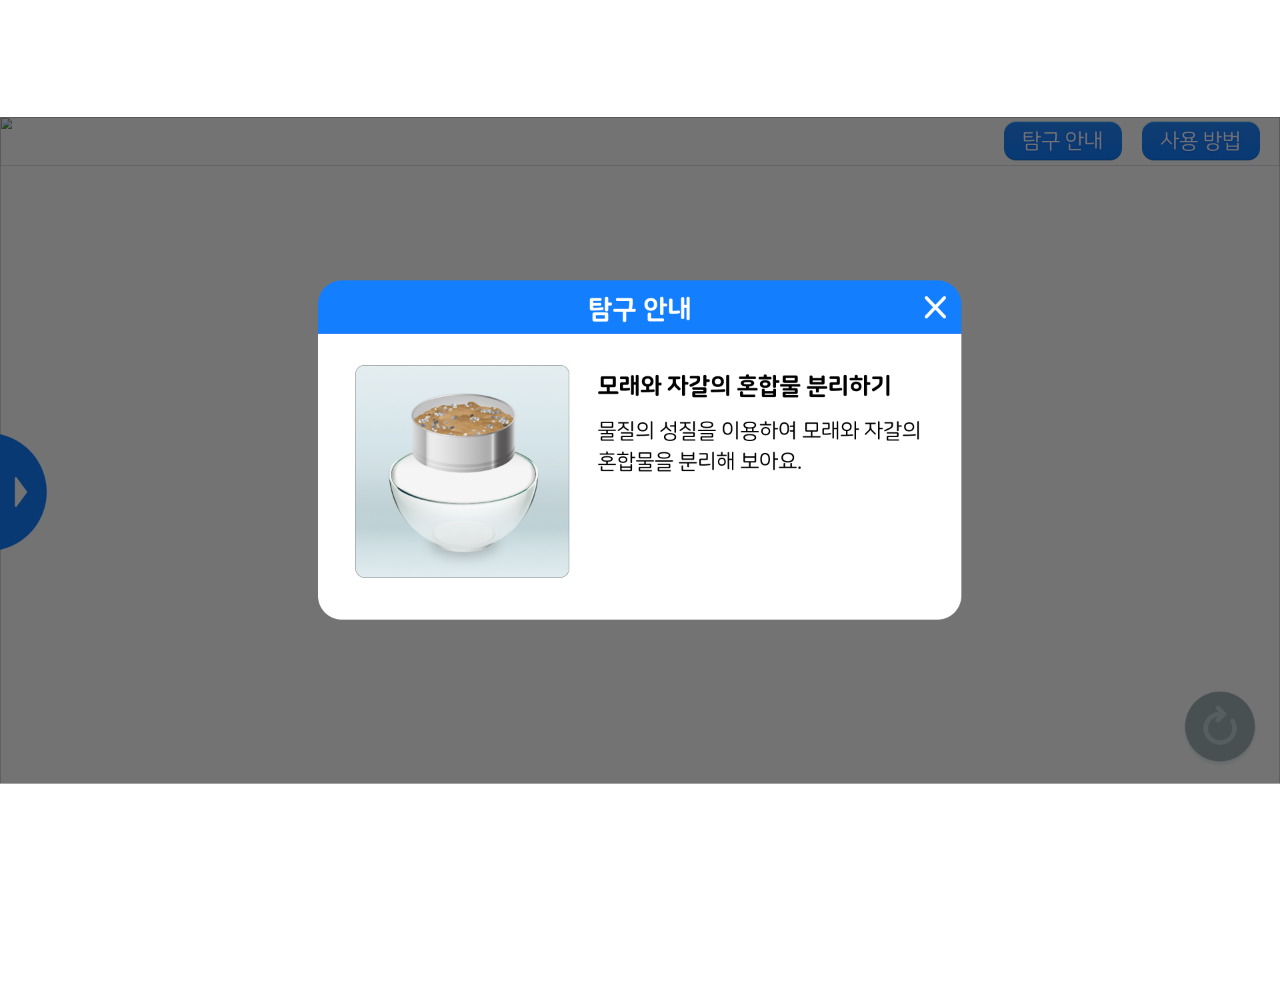
==== 5_2_1/index.html @ 76d11450 "Initial commit" ====
<!DOCTYPE html>
<html lang="en">
<head>
    <meta charset="UTF-8">
    <title>모래와 자갈의 혼합물 분리하기</title>

    <meta name="viewport" content="width=device-width, initial-scale=1.0, minimum-scale=1.0, maximum-scale=1.0, viewport-fit=cover" />
    <meta name="apple-mobile-web-app-capable" content="yes" />
    <meta name="apple-mobile-web-app-status-bar-style" content="black" />
    <meta http-equiv="Content-Type" content="text/html;charset=utf-8" />
    <meta http-equiv="x-ua-compatible" content="IE=edge" />

    <link rel="stylesheet" href="../common/css/common.css">
    <link rel="stylesheet" href="../common/css/animate-4.1.1.min.css">
    <link rel="stylesheet" href="../common/css/font.css">
    <link rel="stylesheet" href="../common/css/animation.css">
    <link rel="stylesheet" href="../common/css/popup.css">

    <script src="../common/js/jquery-3.7.1.min.js"></script>
    <script src="../common/js/resize.js"></script>
    <script src="../common/js/common.js"></script>
    <script src="../common/js/drag_object.js"></script>
    <script src="../common/js/animation.js"></script>
    <script src="../common/js/tutorial.js"></script>
    <script src="../common/js/popup.js"></script>

    <link rel="stylesheet" href="./resources/css/5_1_0.css">
    <link rel="stylesheet" href="./resources/css/5_1_0_animation.css">
    <script src="./resources/js/5_1_0.js"></script>
    <script src="./resources/js/5_1_0_popup.js"></script>

    <script>
        document.addEventListener('DOMContentLoaded', function() {
            initTutorial();
            initDrag();
            showDisquisitionPopup();
            updateView();
        });
    </script>
</head>
<body class="notranslate">
<div id="base_container" class="event-de-active no-select" >
    <div id="mainContainer" class="base_layer main_area show event-de-active">
        <img class="bg_img" src="./resources/images/bg.png" alt="" draggable="false">
        <div class="dim_area">
            <div id="hor1" class="horizontal_dim location1">
                <img class="bg_img" src="./resources/images/dim_blue_horizontal.png" alt="" draggable="false">
                <img class="bg_img" src="./resources/images/dim_red_horizontal.png" alt="" draggable="false">
            </div>
            <div id="hor2" class="horizontal_dim location2">
                <img class="bg_img" src="./resources/images/dim_blue_horizontal.png" alt="" draggable="false">
                <img class="bg_img" src="./resources/images/dim_red_horizontal.png" alt="" draggable="false">
            </div>
            <div id="hor3" class="horizontal_dim location3">
                <img class="bg_img" src="./resources/images/dim_blue_horizontal.png" alt="" draggable="false">
                <img class="bg_img" src="./resources/images/dim_red_horizontal.png" alt="" draggable="false">
            </div>
            <div id="hor4" class="horizontal_dim location4">
                <img class="bg_img" src="./resources/images/dim_blue_horizontal.png" alt="" draggable="false">
                <img class="bg_img" src="./resources/images/dim_red_horizontal.png" alt="" draggable="false">
            </div>
            <div id="ver1" class="vertical_dim location1">
                <img class="bg_img" src="./resources/images/dim_blue_horizontal.png" alt="" draggable="false">
                <img class="bg_img" src="./resources/images/dim_red_horizontal.png" alt="" draggable="false">
            </div>
            <div id="ver2" class="vertical_dim location2">
                <img class="bg_img" src="./resources/images/dim_blue_horizontal.png" alt="" draggable="false">
                <img class="bg_img" src="./resources/images/dim_red_horizontal.png" alt="" draggable="false">
            </div>
            <div id="ver3" class="vertical_dim location3">
                <img class="bg_img" src="./resources/images/dim_blue_horizontal.png" alt="" draggable="false">
                <img class="bg_img" src="./resources/images/dim_red_horizontal.png" alt="" draggable="false">
            </div>
            <div id="ver4" class="vertical_dim location4">
                <img class="bg_img" src="./resources/images/dim_blue_horizontal.png" alt="" draggable="false">
                <img class="bg_img" src="./resources/images/dim_red_horizontal.png" alt="" draggable="false">
            </div>
        </div>
        <div class="node_area">
            <div class="top_node_area">
                <div class="top_node location1">
                    <img class="bg_img" src="./resources/images/nametag_top1.png" alt="" draggable="false">
                    <img class="bg_img" src="./resources/images/nametag_top2.png" alt="" draggable="false">
                    <img class="bg_img" src="./resources/images/nametag_top3.png" alt="" draggable="false">
                    <img class="bg_img" src="./resources/images/nametag_top4.png" alt="" draggable="false">
                </div>
                <div class="top_node location2">
                    <img class="bg_img" src="./resources/images/nametag_top1.png" alt="" draggable="false">
                    <img class="bg_img" src="./resources/images/nametag_top2.png" alt="" draggable="false">
                    <img class="bg_img" src="./resources/images/nametag_top3.png" alt="" draggable="false">
                    <img class="bg_img" src="./resources/images/nametag_top4.png" alt="" draggable="false">
                </div>
                <div class="top_node location3">
                    <img class="bg_img" src="./resources/images/nametag_top1.png" alt="" draggable="false">
                    <img class="bg_img" src="./resources/images/nametag_top2.png" alt="" draggable="false">
                    <img class="bg_img" src="./resources/images/nametag_top3.png" alt="" draggable="false">
                    <img class="bg_img" src="./resources/images/nametag_top4.png" alt="" draggable="false">
                </div>
                <div class="top_node location4">
                    <img class="bg_img" src="./resources/images/nametag_top1.png" alt="" draggable="false">
                    <img class="bg_img" src="./resources/images/nametag_top2.png" alt="" draggable="false">
                    <img class="bg_img" src="./resources/images/nametag_top3.png" alt="" draggable="false">
                    <img class="bg_img" src="./resources/images/nametag_top4.png" alt="" draggable="false">
                </div>
            </div>
            <div class="left_node_area">
                <div class="left_node location1">
                    <img class="bg_img" src="./resources/images/nametag_1.png" alt="" draggable="false">
                    <img class="bg_img" src="./resources/images/nametag_2.png" alt="" draggable="false">
                    <img class="bg_img" src="./resources/images/nametag_3.png" alt="" draggable="false">
                    <img class="bg_img" src="./resources/images/nametag_4.png" alt="" draggable="false">
                </div>
                <div class="left_node location2">
                    <img class="bg_img" src="./resources/images/nametag_1.png" alt="" draggable="false">
                    <img class="bg_img" src="./resources/images/nametag_2.png" alt="" draggable="false">
                    <img class="bg_img" src="./resources/images/nametag_3.png" alt="" draggable="false">
                    <img class="bg_img" src="./resources/images/nametag_4.png" alt="" draggable="false">
                </div>
                <div class="left_node location3">
                    <img class="bg_img" src="./resources/images/nametag_1.png" alt="" draggable="false">
                    <img class="bg_img" src="./resources/images/nametag_2.png" alt="" draggable="false">
                    <img class="bg_img" src="./resources/images/nametag_3.png" alt="" draggable="false">
                    <img class="bg_img" src="./resources/images/nametag_4.png" alt="" draggable="false">
                </div>
                <div class="left_node location4">
                    <img class="bg_img" src="./resources/images/nametag_1.png" alt="" draggable="false">
                    <img class="bg_img" src="./resources/images/nametag_2.png" alt="" draggable="false">
                    <img class="bg_img" src="./resources/images/nametag_3.png" alt="" draggable="false">
                    <img class="bg_img" src="./resources/images/nametag_4.png" alt="" draggable="false">
                </div>
            </div>
            <div class="main_node_area">
                <div class="main_node location1">
                    <img src="./resources/images/node/node_base.png" alt="" draggable="false">
                    <div class="btn_area event-active-pointer" onclick="showDetailPopup(0)">
                        <img class="bg_img" src="./resources/images/node/btn_zoom.png" alt="" draggable="false">
                    </div>
                </div>
                <div class="main_node location2">
                    <div class="btn_area event-active-pointer" onclick="showDetailPopup(1)">
                        <img class="bg_img" src="./resources/images/node/btn_zoom.png" alt="" draggable="false">
                    </div>
                </div>
                <div class="main_node location3">
                    <div class="btn_area event-active-pointer"  onclick="showDetailPopup(2)">
                        <img class="bg_img" src="./resources/images/node/btn_zoom.png" alt="" draggable="false">
                    </div>
                </div>
                <div class="main_node location4">
                    <div class="btn_area event-active-pointer"  onclick="showDetailPopup(3)">
                        <img class="bg_img" src="./resources/images/node/btn_zoom.png" alt="" draggable="false">
                    </div>
                </div>
                <div class="main_node location5">
                    <div class="btn_area event-active-pointer" onclick="showDetailPopup(4)">
                        <img class="bg_img" src="./resources/images/node/btn_zoom.png" alt="" draggable="false">
                    </div>
                </div>
                <div class="main_node location6">
                    <div class="btn_area event-active-pointer" onclick="showDetailPopup(5)">
                        <img class="bg_img" src="./resources/images/node/btn_zoom.png" alt="" draggable="false">
                    </div>
                </div>
                <div class="main_node location7">
                    <div class="btn_area event-active-pointer" onclick="showDetailPopup(6)">
                        <img class="bg_img" src="./resources/images/node/btn_zoom.png" alt="" draggable="false">
                    </div>
                </div>
                <div class="main_node location8">
                    <div class="btn_area event-active-pointer" onclick="showDetailPopup(7)">
                        <img class="bg_img" src="./resources/images/node/btn_zoom.png" alt="" draggable="false">
                    </div>
                </div>
                <div class="main_node location9">
                    <div class="btn_area event-active-pointer" onclick="showDetailPopup(8)">
                        <img class="bg_img" src="./resources/images/node/btn_zoom.png" alt="" draggable="false">
                    </div>
                </div>
                <div class="main_node location10">
                    <div class="btn_area event-active-pointer" onclick="showDetailPopup(9)">
                        <img class="bg_img" src="./resources/images/node/btn_zoom.png" alt="" draggable="false">
                    </div>
                </div>
                <div class="main_node location11">
                    <div class="btn_area event-active-pointer" onclick="showDetailPopup(10)">
                        <img class="bg_img" src="./resources/images/node/btn_zoom.png" alt="" draggable="false">
                    </div>
                </div>
                <div class="main_node location12">
                    <div class="btn_area event-active-pointer" onclick="showDetailPopup(11)">
                        <img class="bg_img" src="./resources/images/node/btn_zoom.png" alt="" draggable="false">
                    </div>
                </div>
                <div class="main_node location13">
                    <div class="btn_area event-active-pointer" onclick="showDetailPopup(12)">
                        <img class="bg_img" src="./resources/images/node/btn_zoom.png" alt="" draggable="false">
                    </div>
                </div>
                <div class="main_node location14">
                    <div class="btn_area event-active-pointer" onclick="showDetailPopup(13)">
                        <img class="bg_img" src="./resources/images/node/btn_zoom.png" alt="" draggable="false">
                    </div>
                </div>
                <div class="main_node location15">
                    <div class="btn_area event-active-pointer" onclick="showDetailPopup(14)">
                        <img class="bg_img" src="./resources/images/node/btn_zoom.png" alt="" draggable="false">
                    </div>
                </div>
                <div class="main_node location16">
                    <div class="btn_area event-active-pointer" onclick="showDetailPopup(15)">
                        <img class="bg_img" src="./resources/images/node/btn_zoom.png" alt="" draggable="false">
                    </div>
                </div>
            </div>
        </div>
        <div class="side_area">
            <img class="bg_img" src="../common/images/btn_sidemenu_bg.png" alt="" draggable="false">
            <div class="on_off_btn_area event-active-pointer" onclick="toggleSide()">
                <img class="bg_img" src="../common/images/btn_sidemenu_close.png" alt="" draggable="false">
            </div>
            <div class="drag_area location2">
                <div id="hovDrag01" class="node type2 location3">
                    <img class="bg_img" src="./resources/images/node_01.png" alt="" draggable="false">
                </div>
                <div id="hovDrag02" class="node type3 location4">
                    <img class="bg_img" src="./resources/images/node_02.png" alt="" draggable="false">
                </div>
                <div id="hovDrag03" class="node type1 location2">
                    <img class="bg_img" src="./resources/images/litmusPaperRed.png" alt="" draggable="false">
                </div>
                <div id="hovDrag04" class="node type1 location1">
                    <img class="bg_img" src="./resources/images/litmusPaperBlue.png" alt="" draggable="false">
                </div>
            </div>
            <div class="drag_area location1">
                <div class="hint_area animate__animated animate__flash animate__infinite animate__slow">
                    <img class="bg_img" src="./resources/images/side_tooltip_drag.png" alt="" draggable="false">
                </div>
                <div class="next_btn_area" onclick="nextSideStep()">
                    <img class="bg_img" src="./resources/images/btn_sidemenu_nextstep.png" alt="" draggable="false">
                    <img class="bg_img" src="./resources/images/btn_sidemenu_nextstep_active.png" alt="" draggable="false">
                </div>
                <div id="verDrag01" class="node type4 location5">
                    <img class="bg_img" src="./resources/images/solution1.png" alt="" draggable="false">
                    <img class="bg_img" src="./resources/images/solution1_off.png" alt="" draggable="false">
                </div>
                <div id="verDrag02" class="node type4 location6">
                    <img class="bg_img" src="./resources/images/solution2.png" alt="" draggable="false">
                    <img class="bg_img" src="./resources/images/solution2_off.png" alt="" draggable="false">
                </div>
                <div id="verDrag03" class="node type4 location7">
                    <img class="bg_img" src="./resources/images/solution3.png" alt="" draggable="false">
                    <img class="bg_img" src="./resources/images/solution3_off.png" alt="" draggable="false">

                </div>
                <div id="verDrag04" class="node type4 location8">
                    <img class="bg_img" src="./resources/images/solution4.png" alt="" draggable="false">
                    <img class="bg_img" src="./resources/images/solution4_off.png" alt="" draggable="false">
                </div>

            </div>
            <div class="text_info_area">
                <div class="step_info">STEP 01</div>
                <div class="step_page_info"><span>1</span>/2</div>
            </div>
        </div>
    </div>
    <div id="topContainer">
        <img class="bg_img" src="./resources/images/top.png" alt="" draggable="false">
        <div class="goal_btn_area event-active-pointer" onclick="showDisquisitionPopup();">
            <img class="bg_img" src="../common/images/btn_top_menu_goal.png" alt="" draggable="false">
        </div>
        <div class="tutorial_btn_area event-active-pointer" onclick="">
            <img class="bg_img" src="../common/images/btn_top_menu_tutorial.png" alt="" draggable="false">
        </div>
        <div class="reset_btn_area" onclick="showResetPopup()">
            <img class="bg_img" src="../common/images/btn_retry.png" alt="" draggable="false">
            <img class="bg_img" src="../common/images/btn_retry_off.png" alt="" draggable="false">
        </div>
    </div>
    <div id="tutorialContainer" class="base_layer tutorial_area  event-de-active">
        <div class="close_btn_area event-active-pointer">
            <img class="bg_img"  src="../common/images/btn_exit_tutorial.png" alt="" draggable="false">
        </div>
        <div class="arrow_left arrow_btn">
            <img class="bg_img" src="../common/images/icn_arrow_prev_off.png" alt="" draggable="false">
            <img class="bg_img" src="../common/images/icn_arrow_prev_on.png" alt="" draggable="false">
        </div>
        <div class="arrow_right arrow_btn">
            <img class="bg_img" src="../common/images/icn_arrow_next_off.png" alt="" draggable="false">
            <img class="bg_img" src="../common/images/icn_arrow_next_on.png" alt="" draggable="false">
        </div>
    </div>
    <div id="detailContainer" class="base_layer detail_area  event-de-active">
        <div class="dim_black"></div>
        <div class="popup_info">
            <img class="bg_img"  src="./resources/images/popup_big_detaiil.png" alt="" draggable="false">
            <div class="close_btn_area event-active-pointer" onclick="closeDetailPopup()">
                <img class="bg_img"  src="./resources/images/btn_x_48_48.png" alt="" draggable="false">
            </div>
            <div class="image_info_area">

            </div>
            <div class="text_info_area">

            </div>
        </div>
    </div>
</div>
</body>
---- common/css/common.css ----
/* tutorial.css를 불러옵니다 */
@import url("tutorial.css");

body, html {
    height: 100%;
    margin: 0;
    padding: 0;
    overflow: hidden;
}

#base_container {
    width: 1920px;
    height: 1000px;
    transform-origin: top left;
    position:relative;
    overflow: hidden;
}


.base_layer {
    position: absolute;
    width: 1920px;
    height: 1000px;
    border: 0;
    display: none;
}

.base_layer.show {
    display: block;
}

.base_layer .base_dim {
    position: absolute;
    background: black;
    opacity: 0.9;
    width: 1920px;
    height: 1020px;
}

.base_layer .base_content {
    position: absolute;
}

.no-select {
    user-select: none; /* 텍스트 선택을 방지 */
    -webkit-user-select: none; /* Chrome, Safari용 */
    -moz-user-select: none; /* Firefox용 */
    -ms-user-select: none; /* Internet Explorer, Edge용 */
}

.event-de-active{
    pointer-events: none;
}

.event-active {
    pointer-events: auto;
}

.event-active-pointer {
    pointer-events: auto;
    cursor: pointer;
}

.display_hidden {
    display: none;
    pointer-events: none;
}

.dim_black {
    position: absolute;
    width: 1920px;
    height: 1000px;
    top:0;
    left: 0;
    opacity: 0.55;
    background: #000000;

    pointer-events: auto;
}

.dim_white {
    position: absolute;
    width: 1920px;
    height: 1000px;
    top:0;
    left: 0;
    opacity: 0.6;
    background: #FFF;

    pointer-events: none;
}

.hover_big {
    transition: transform 0.3s;
}

.hover_big:hover {
    transform: scale(1.3);
}

.hover_small {
    transition: transform 0.3s;
}

.hover_small:hover {
    transform: scale(1.1);
}

.show_pop_up {
    display: block;
    z-index: 999;
    pointer-events: auto;
    opacity: 1;
}

.bg_img {
    width: 100%;
    height: 100%;
    position: absolute;
}

#topContainer {
    position: absolute;
    width: 1920px;
    height: 73px;
    flex-shrink: 0;
}

#topContainer .goal_btn_area {
    position: absolute;
    top: 7px;
    right: 237px;
    width: 177px;
    height: 58px;
    flex-shrink: 0;
}

#topContainer .tutorial_btn_area {
    position: absolute;
    top: 7px;
    right: 30px;
    width: 177px;
    height: 58px;
    flex-shrink: 0;
}

#topContainer .reset_btn_area {
    position: absolute;
    top: 858px;
    right: 30px;
    width: 120px;
    height: 120px;
    pointer-events: none;
    cursor: pointer;
}

#topContainer .reset_btn_area.active {
    pointer-events: auto;
}

#topContainer .reset_btn_area > img:nth-child(1) {
    display: none;
}

#topContainer .reset_btn_area.active > img:nth-child(1) {
    display: block;
}
#topContainer .reset_btn_area.active > img:nth-child(2) {
    display: none;
}
---- common/css/font.css ----
@import url('../font/gangwonEdu/gangwonEduPower.css');
@import url('../font/pretendard/pretendard.css');
@import url('../font/EsaManru/EsaManru.css');
@import url('../font/nanumsquareround/nanumsquareround.min.css');

@font-face {
    font-family: 'ELECTRICAL_SAFETY_BOLD';
    src: url('../font/ELECTRICAL_SAFETY_BOLD.TTF') format('truetype');
}
---- common/css/animation.css ----
:root {
    --side-size: 420px;
}

.animate__common_side_off {
    -webkit-animation-name: common_side_off;
    animation-name: common_side_off
}

@-webkit-keyframes common_side_off {
    0% {
    }
    to {
        -webkit-transform: translate3d(calc(var(--side-size)*-1), 0, 0);
        transform: translate3d(calc(var(--side-size)*-1), 0, 0)
    }
}

@keyframes common_side_off {
    0% {
    }
    to {
        -webkit-transform: translate3d(calc(var(--side-size)*-1), 0, 0);
        transform: translate3d(calc(var(--side-size)*-1), 0, 0)
    }
}

.animate__common_side_on {
    -webkit-animation-name: common_side_on;
    animation-name: common_side_on
}

@-webkit-keyframes common_side_on {
    0% {
    }
    to {
        -webkit-transform: translate3d(calc(var(--side-size)), 0, 0);
        transform: translate3d(calc(var(--side-size)), 0, 0)
    }
}

@keyframes common_side_on {
    0% {
    }
    to {
        -webkit-transform: translate3d(calc(var(--side-size)), 0, 0);
        transform: translate3d(calc(var(--side-size)), 0, 0)
    }
}
---- common/css/popup.css ----
.popup_area {
    position: absolute;
    width: 1920px;
    height: 1000px;
    border: 0;
}

.popup_area .img_area {
    position: absolute;
    top: 245px;
    left: 477px;
    width: 965px;
    height: 509px;
    flex-shrink: 0;
}

.popup_area .img_area  .close_btn_area {
    position: absolute;
    top: 20px;
    right: 20px;
    width: 38px;
    height: 40px;
    flex-shrink: 0;
}

.popup_reset_area {
    position: absolute;
    width: 1920px;
    height: 1000px;
    border: 0;
}

.popup_reset_area .img_area {
    position: absolute;
    top: 278px;
    left: 630px;
    width: 660px;
    height: 444px;
    flex-shrink: 0;
}

.popup_reset_area .img_area .no_btn_area {
    position: absolute;
    bottom: 40px;
    left: 50px;
    width: 260px;
    height: 101px;
    flex-shrink: 0;
    cursor: pointer;
    pointer-events: auto;
}


.popup_reset_area .img_area .yes_btn_area {
    position: absolute;
    bottom: 40px;
    right: 50px;
    width: 260px;
    height: 101px;
    flex-shrink: 0;
    cursor: pointer;
    pointer-events: auto;
}
---- 5_2_1/resources/css/5_1_0.css ----
.goal_area .popup_info {
    position: absolute;
    top: 245px;
    left: 477px;
    width: 965px;
    height: 509px;
    flex-shrink: 0;
}

.goal_area .popup_info .close_btn_area {
    position: absolute;
    top: 20px;
    right: 20px;
    width: 38px;
    height: 40px;
    flex-shrink: 0;
}

.main_area .side_area {
    position: absolute;
    top: 70px;
    left: -413px;
    width: 487px;
    height: 930px;
    flex-shrink: 0;
}

.main_area .side_area > .bg_img {
    opacity: 0;
}
.main_area .side_area.bg_on > .bg_img {
    opacity: 1;
}

.main_area .side_area > .drag_area {
    opacity: 0;
}

.main_area .side_area.bg_on > .drag_area {
    opacity: 1;
}

.main_area .side_area.on {
    left: 0;
}

.main_area .side_area .on_off_btn_area {
    position: absolute;
    top: 404px;
    right: 0;
    width: 74px;
    height: 177px;
    flex-shrink: 0;
}


.main_area .side_area.on .on_off_btn_area > img {
    display: none;
}

.main_area .side_area.freeze .on_off_btn_area {
    pointer-events: none;
}
.node {
    position: absolute;
    pointer-events: auto;
    cursor: pointer;
}

.node.off {
    pointer-events: none;
}

.node > img:nth-child(1) {
    display: block;
}

.node > img:nth-child(2) {
    display: none;
}

.node.off > img:nth-child(1) {
    display: none;
}

.node.off > img:nth-child(2) {
    display: block;
}

.side_area.freeze .node {
    pointer-events: none;
}

.node.type1 {
    width: 225px;
    height: 172px;
    flex-shrink: 0;
}
.node.type2{
    width: 164px;
    height: 164px;
    flex-shrink: 0;
}
.node.type3{
    width: 150px;
    height: 164px;
    flex-shrink: 0;
}
.node.type4 {
    width: 114px;
    height: 312px;
}

.side_area .node.location1 {top: 91px;left: 80px;}
.side_area .node.location2 {top: 277px;left: 80px;}
.side_area .node.location3 {top: 469px;left: 110px;}
.side_area .node.location4 {top: 670px;left: 117px;}
.side_area .node.location5 {top: 112px;left: 62px;}
.side_area .node.location6 {top: 112px;left: 231px;}
.side_area .node.location7 {top: 477px;left: 62px;}
.side_area .node.location8 {top: 477px;left: 231px;}


.horizontal_dim {
    width: 1304px;
    height: 154px;
    flex-shrink: 0;
    opacity: 0;
}

.horizontal_dim > img{
    display: none;
}

.horizontal_dim.show1 {
    opacity: 1;
}

.horizontal_dim.show2 {
    opacity: 1;
}

.horizontal_dim.show1 > img:nth-child(1) {
    display: block;
}

.horizontal_dim.show2  > img:nth-child(2) {
    display: block;
}
.horizontal_dim.location1 {position: absolute; top: 287px; right: 306px}
.horizontal_dim.location2 {position: absolute; top: 451px; right: 306px}
.horizontal_dim.location3 {position: absolute; top: 617px; right: 306px}
.horizontal_dim.location4 {position: absolute; top: 781px; right: 306px}

.vertical_dim {
    width: 200px;
    height: 871px;
    flex-shrink: 0;
    opacity: 0;
}

.vertical_dim > img{
    display: none;
}

.vertical_dim.show1 {
    opacity: 1;
}

.vertical_dim.show2 {
    opacity: 1;
}

.vertical_dim.show1 > img:nth-child(1) {
    display: block;
}

.vertical_dim.show2  > img:nth-child(2) {
    display: block;
}
.vertical_dim.location1 {position: absolute; bottom: 34px; left: 730px}
.vertical_dim.location2 {position: absolute; bottom: 34px; left: 949px}
.vertical_dim.location3 {position: absolute; bottom: 34px; left: 1168px}
.vertical_dim.location4 {position: absolute; bottom: 34px; left: 1388px}

.side_area .drag_area {
    position: absolute;
    top: 0;
    left: 0;
    width: 100%;
    height: 100%;
    display: none;
}

.side_area.step1 .drag_area.location1 {
    display: block;
}
.side_area.step2 .drag_area.location2 {
    display: block;
}

.side_area  .text_info_area {
    position: absolute;
    top: 0;
    left: 0;
    width: 100%;
    height: 100%;
}
.side_area  .text_info_area .step_info {
    position: absolute;
    top: 22px;
    left: 24px;
    width: 100%;
    color: #066DE8;
    text-align: left;
    font-family: Pretendard;
    font-size: 29px;
    font-style: normal;
    font-weight: 700;
    line-height: normal;
    letter-spacing: -0.145px;
}

.side_area  .text_info_area .step_page_info {
    position: absolute;
    bottom: 26px;
    left: -30px;
    width: 100%;
    color: #B1B1B1;
    text-align: center;
    font-family: NanumSquareRound;
    font-size: 22px;
    font-style: normal;
    font-weight: 800;
    line-height: normal;
    letter-spacing: -0.88px;
}
.side_area  .text_info_area .step_page_info > span {
    color: #2C83EA;
}

.main_area .node_area {
    position: absolute;
    top: 0;
    left: 0;
    width: 100%;
    height: 100%;
}

.top_node {
    width: 224px;
    height: 151px;
    flex-shrink: 0;
}

.top_node > img {
    display: none;
}

.top_node.select1 > img:nth-child(1) { display: block}
.top_node.select2 > img:nth-child(2) { display: block}
.top_node.select3 > img:nth-child(3) { display: block}
.top_node.select4 > img:nth-child(4) { display: block}

.top_node.location1 {position: absolute; bottom: 749px; left: 716px}
.top_node.location2 {position: absolute; bottom: 749px; left: 936px}
.top_node.location3 {position: absolute; bottom: 749px; left: 1156px}
.top_node.location4 {position: absolute; bottom: 749px; left: 1376px}


.left_node {
    width: 386px;
    height: 155px;
    flex-shrink: 0;
}

.left_node > img {
    display: none;
}

.left_node.select1 > img:nth-child(1) { display: block}
.left_node.select2 > img:nth-child(2) { display: block}
.left_node.select3 > img:nth-child(3) { display: block}
.left_node.select4 > img:nth-child(4) { display: block}

.left_node.location1 {position: absolute; top: 286px; left: 311px}
.left_node.location2 {position: absolute; top: 451px; left: 311px}
.left_node.location3 {position: absolute; top: 616px; left: 311px}
.left_node.location4 {position: absolute; top: 781px; left: 311px}


.side_area .hint_area {
    position: absolute;
    bottom: 74px;
    right: 0;
    width: 244px;
    height: 98px;
    flex-shrink: 0;
    display: none;
}
.side_area .hint_area.show {
    display: block;
}

.side_area .next_btn_area {
    position: absolute;
    bottom: 0;
    right: 67px;
    width: 110px;
    height: 84px;
    flex-shrink: 0;
    pointer-events: none;
    cursor: pointer;
}

.side_area .next_btn_area.active {
    pointer-events: auto;
}

.side_area .next_btn_area > img:nth-child(2) {
    display: none;
}

.side_area .next_btn_area.active > img:nth-child(2) {
    display: block;
}

.reset_area .popup_info {
    position: absolute;
    top: 278px;
    left: 630px;
    width: 660px;
    height: 444px;
    flex-shrink: 0;
}

.reset_area .popup_info .no_btn_area {
    position: absolute;
    bottom: 40px;
    left: 50px;
    width: 260px;
    height: 101px;
    flex-shrink: 0;
    cursor: pointer;
    pointer-events: auto;
}


.reset_area .popup_info .yes_btn_area {
    position: absolute;
    bottom: 40px;
    right: 50px;
    width: 260px;
    height: 101px;
    flex-shrink: 0;
    cursor: pointer;
    pointer-events: auto;
}

.main_area .reset_btn_area {
    position: absolute;
    bottom: 22px;
    right: 30px;
    width: 120px;
    height: 120px;
    pointer-events: none;
    cursor: pointer;
}

.main_area .reset_btn_area.active {
    pointer-events: auto;
}

.main_area .reset_btn_area > img:nth-child(1) {
    display: none;
}

.main_area .reset_btn_area.active > img:nth-child(1) {
    display: block;
}
.main_area .reset_btn_area.active > img:nth-child(2) {
    display: none;
}

.main_area .goal_btn_area {
    position: absolute;
    top: 7px;
    right: 247px;
    width: 177px;
    height: 58px;
    flex-shrink: 0;
}

.main_area .tutorial_btn_area {
    position: absolute;
    top: 7px;
    right: 40px;
    width: 177px;
    height: 58px;
    flex-shrink: 0;
}

.main_node_area .main_node {
    width: 172px;
    height: 172px;
    flex-shrink: 0;
}

.main_node .btn_area {
    position: absolute;
    bottom: 11px;
    right: 6px;
    width: 64px;
    height: 64px;
    display: none;
}

.main_node.active .btn_area {
    display: block;
}

.main_node_area .main_node > img{
    width: 100%;
    height: 100%;
    position: absolute;
}


.main_node.location1{position: absolute;top: 278px;left: 742px}
.main_node.location2{position: absolute;top: 278px;left: 962px}
.main_node.location3{position: absolute;top: 278px;left: 1182px}
.main_node.location4{position: absolute;top: 278px;left: 1405px}
.main_node.location5{position: absolute;top: 443px;left: 742px}
.main_node.location6{position: absolute;top: 443px;left: 962px}
.main_node.location7{position: absolute;top: 443px;left: 1182px}
.main_node.location8{position: absolute;top: 451px;left: 1405px}
.main_node.location9{position: absolute;top: 608px;left: 742px}
.main_node.location10{position: absolute;top: 608px;left: 962px}
.main_node.location11{position: absolute;top: 608px;left: 1182px}
.main_node.location12{position: absolute;top: 608px;left: 1405px}
.main_node.location13{position: absolute;top: 773px;left: 742px}
.main_node.location14{position: absolute;top: 773px;left: 962px}
.main_node.location15{position: absolute;top: 773px;left: 1182px}
.main_node.location16{position: absolute;top: 773px;left: 1405px}




.detail_area .popup_info {
    position: absolute;
    top: 130px;
    left: 346px;
    width: 1228px;
    height: 740px;
    flex-shrink: 0;
}

.detail_area .popup_info .close_btn_area {
    position: absolute;
    top: 32px;
    right: 32px;
    width: 48px;
    height: 48px;
    flex-shrink: 0;
}

.detail_area .popup_info .image_info_area {
    position: absolute;
    top: 24px;
    left: 325px;
    width: 578px;
    height: 578px;
    flex-shrink: 0;
}

.detail_area .popup_info .image_info_area > img {
    width: 100%;
    height: 100%;
    position: absolute;
}

.detail_area .popup_info .text_info_area {
    position: absolute;
    bottom: 30px;
    left: 0;
    width: 100%;
    height: 56px;
    color: #FFF;
    text-align: center;
    font-family: NanumSquareRound;
    font-size: 48px;
    font-style: normal;
    font-weight: 800;
    line-height: normal;
}
---- 5_2_1/resources/css/5_1_0_animation.css ----
.animate__side_off {
    -webkit-animation-name: side_off;
    animation-name: side_off
}

@-webkit-keyframes side_off {
    0% {
    }
    to {
        -webkit-transform: translate3d(-420px, 0, 0);
        transform: translate3d(-420px, 0, 0)
    }
}

@keyframes side_off {
    0% {
    }
    to {
        -webkit-transform: translate3d(-420px, 0, 0);
        transform: translate3d(-420px, 0, 0)
    }
}

.animate__side_on {
    -webkit-animation-name: side_on;
    animation-name: side_on
}

@-webkit-keyframes side_on {
    0% {
    }
    to {
        -webkit-transform: translate3d(420px, 0, 0);
        transform: translate3d(420px, 0, 0)
    }
}

@keyframes side_on {
    0% {
    }
    to {
        -webkit-transform: translate3d(420px, 0, 0);
        transform: translate3d(420px, 0, 0)
    }
}
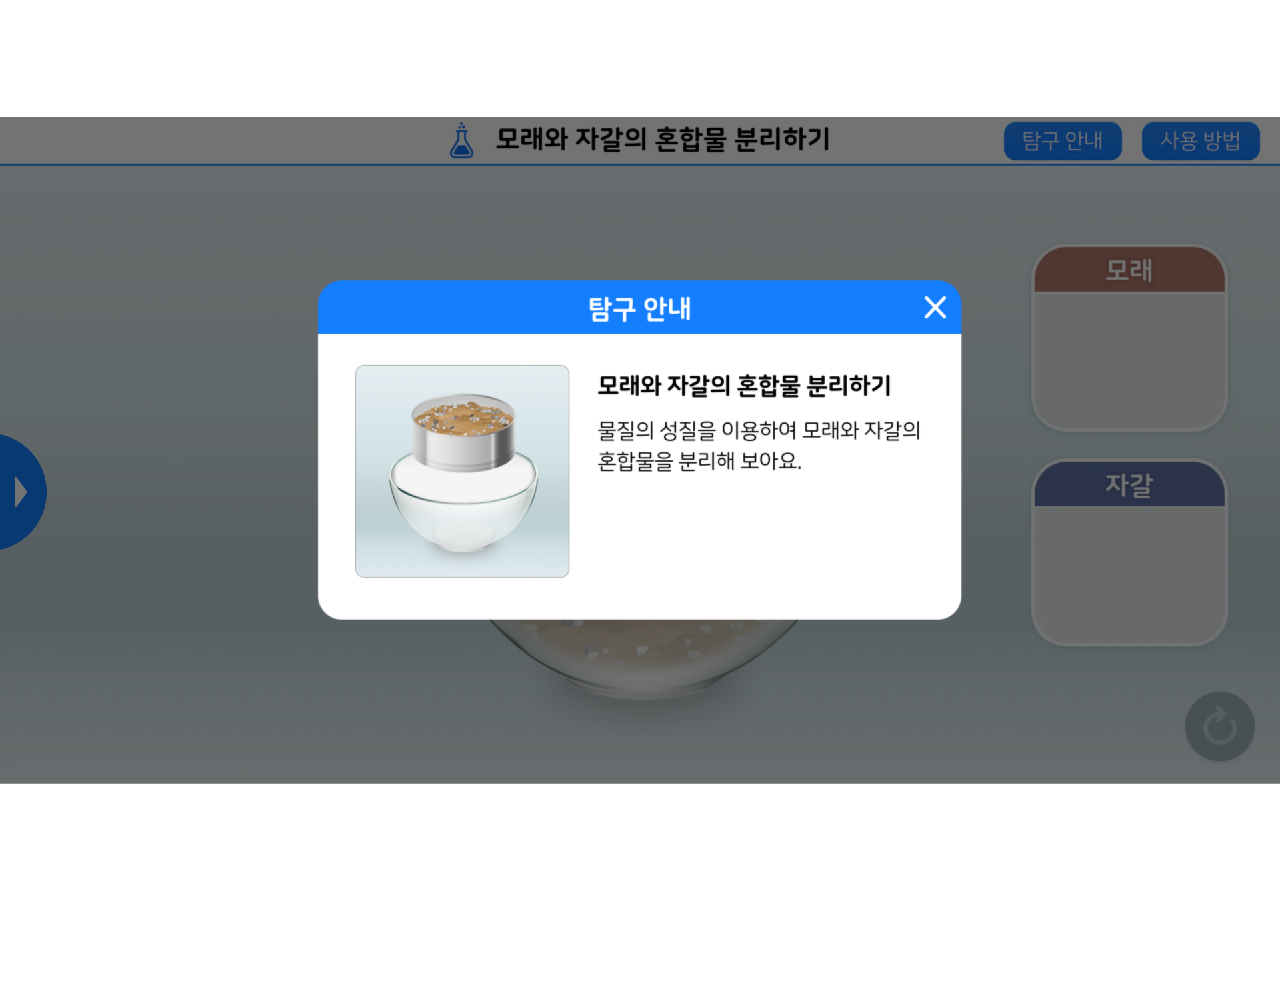
==== commit 845e4631: "update" ====
--- a/5_2_1/index.html
+++ b/5_2_1/index.html
@@ -23,16 +23,19 @@
     <script src="../common/js/animation.js"></script>
     <script src="../common/js/tutorial.js"></script>
     <script src="../common/js/popup.js"></script>
+    <script src="../common/js/lottie.min.js"></script>
 
-    <link rel="stylesheet" href="./resources/css/5_1_0.css">
-    <link rel="stylesheet" href="./resources/css/5_1_0_animation.css">
-    <script src="./resources/js/5_1_0.js"></script>
-    <script src="./resources/js/5_1_0_popup.js"></script>
+    <link rel="stylesheet" href="./resources/css/5_2_1.css">
+ 
+    <script src="./resources/js/5_2_1.js"></script>
+
 
     <script>
         document.addEventListener('DOMContentLoaded', function() {
             initTutorial();
             initDrag();
+            initAnimation();
+
             showDisquisitionPopup();
             updateView();
         });
@@ -42,226 +45,26 @@
 <div id="base_container" class="event-de-active no-select" >
     <div id="mainContainer" class="base_layer main_area show event-de-active">
         <img class="bg_img" src="./resources/images/bg.png" alt="" draggable="false">
-        <div class="dim_area">
-            <div id="hor1" class="horizontal_dim location1">
-                <img class="bg_img" src="./resources/images/dim_blue_horizontal.png" alt="" draggable="false">
-                <img class="bg_img" src="./resources/images/dim_red_horizontal.png" alt="" draggable="false">
-            </div>
-            <div id="hor2" class="horizontal_dim location2">
-                <img class="bg_img" src="./resources/images/dim_blue_horizontal.png" alt="" draggable="false">
-                <img class="bg_img" src="./resources/images/dim_red_horizontal.png" alt="" draggable="false">
-            </div>
-            <div id="hor3" class="horizontal_dim location3">
-                <img class="bg_img" src="./resources/images/dim_blue_horizontal.png" alt="" draggable="false">
-                <img class="bg_img" src="./resources/images/dim_red_horizontal.png" alt="" draggable="false">
-            </div>
-            <div id="hor4" class="horizontal_dim location4">
-                <img class="bg_img" src="./resources/images/dim_blue_horizontal.png" alt="" draggable="false">
-                <img class="bg_img" src="./resources/images/dim_red_horizontal.png" alt="" draggable="false">
-            </div>
-            <div id="ver1" class="vertical_dim location1">
-                <img class="bg_img" src="./resources/images/dim_blue_horizontal.png" alt="" draggable="false">
-                <img class="bg_img" src="./resources/images/dim_red_horizontal.png" alt="" draggable="false">
-            </div>
-            <div id="ver2" class="vertical_dim location2">
-                <img class="bg_img" src="./resources/images/dim_blue_horizontal.png" alt="" draggable="false">
-                <img class="bg_img" src="./resources/images/dim_red_horizontal.png" alt="" draggable="false">
-            </div>
-            <div id="ver3" class="vertical_dim location3">
-                <img class="bg_img" src="./resources/images/dim_blue_horizontal.png" alt="" draggable="false">
-                <img class="bg_img" src="./resources/images/dim_red_horizontal.png" alt="" draggable="false">
-            </div>
-            <div id="ver4" class="vertical_dim location4">
-                <img class="bg_img" src="./resources/images/dim_blue_horizontal.png" alt="" draggable="false">
-                <img class="bg_img" src="./resources/images/dim_red_horizontal.png" alt="" draggable="false">
-            </div>
-        </div>
-        <div class="node_area">
-            <div class="top_node_area">
-                <div class="top_node location1">
-                    <img class="bg_img" src="./resources/images/nametag_top1.png" alt="" draggable="false">
-                    <img class="bg_img" src="./resources/images/nametag_top2.png" alt="" draggable="false">
-                    <img class="bg_img" src="./resources/images/nametag_top3.png" alt="" draggable="false">
-                    <img class="bg_img" src="./resources/images/nametag_top4.png" alt="" draggable="false">
-                </div>
-                <div class="top_node location2">
-                    <img class="bg_img" src="./resources/images/nametag_top1.png" alt="" draggable="false">
-                    <img class="bg_img" src="./resources/images/nametag_top2.png" alt="" draggable="false">
-                    <img class="bg_img" src="./resources/images/nametag_top3.png" alt="" draggable="false">
-                    <img class="bg_img" src="./resources/images/nametag_top4.png" alt="" draggable="false">
-                </div>
-                <div class="top_node location3">
-                    <img class="bg_img" src="./resources/images/nametag_top1.png" alt="" draggable="false">
-                    <img class="bg_img" src="./resources/images/nametag_top2.png" alt="" draggable="false">
-                    <img class="bg_img" src="./resources/images/nametag_top3.png" alt="" draggable="false">
-                    <img class="bg_img" src="./resources/images/nametag_top4.png" alt="" draggable="false">
-                </div>
-                <div class="top_node location4">
-                    <img class="bg_img" src="./resources/images/nametag_top1.png" alt="" draggable="false">
-                    <img class="bg_img" src="./resources/images/nametag_top2.png" alt="" draggable="false">
-                    <img class="bg_img" src="./resources/images/nametag_top3.png" alt="" draggable="false">
-                    <img class="bg_img" src="./resources/images/nametag_top4.png" alt="" draggable="false">
-                </div>
-            </div>
-            <div class="left_node_area">
-                <div class="left_node location1">
-                    <img class="bg_img" src="./resources/images/nametag_1.png" alt="" draggable="false">
-                    <img class="bg_img" src="./resources/images/nametag_2.png" alt="" draggable="false">
-                    <img class="bg_img" src="./resources/images/nametag_3.png" alt="" draggable="false">
-                    <img class="bg_img" src="./resources/images/nametag_4.png" alt="" draggable="false">
-                </div>
-                <div class="left_node location2">
-                    <img class="bg_img" src="./resources/images/nametag_1.png" alt="" draggable="false">
-                    <img class="bg_img" src="./resources/images/nametag_2.png" alt="" draggable="false">
-                    <img class="bg_img" src="./resources/images/nametag_3.png" alt="" draggable="false">
-                    <img class="bg_img" src="./resources/images/nametag_4.png" alt="" draggable="false">
-                </div>
-                <div class="left_node location3">
-                    <img class="bg_img" src="./resources/images/nametag_1.png" alt="" draggable="false">
-                    <img class="bg_img" src="./resources/images/nametag_2.png" alt="" draggable="false">
-                    <img class="bg_img" src="./resources/images/nametag_3.png" alt="" draggable="false">
-                    <img class="bg_img" src="./resources/images/nametag_4.png" alt="" draggable="false">
-                </div>
-                <div class="left_node location4">
-                    <img class="bg_img" src="./resources/images/nametag_1.png" alt="" draggable="false">
-                    <img class="bg_img" src="./resources/images/nametag_2.png" alt="" draggable="false">
-                    <img class="bg_img" src="./resources/images/nametag_3.png" alt="" draggable="false">
-                    <img class="bg_img" src="./resources/images/nametag_4.png" alt="" draggable="false">
-                </div>
-            </div>
-            <div class="main_node_area">
-                <div class="main_node location1">
-                    <img src="./resources/images/node/node_base.png" alt="" draggable="false">
-                    <div class="btn_area event-active-pointer" onclick="showDetailPopup(0)">
-                        <img class="bg_img" src="./resources/images/node/btn_zoom.png" alt="" draggable="false">
-                    </div>
-                </div>
-                <div class="main_node location2">
-                    <div class="btn_area event-active-pointer" onclick="showDetailPopup(1)">
-                        <img class="bg_img" src="./resources/images/node/btn_zoom.png" alt="" draggable="false">
-                    </div>
-                </div>
-                <div class="main_node location3">
-                    <div class="btn_area event-active-pointer"  onclick="showDetailPopup(2)">
-                        <img class="bg_img" src="./resources/images/node/btn_zoom.png" alt="" draggable="false">
-                    </div>
-                </div>
-                <div class="main_node location4">
-                    <div class="btn_area event-active-pointer"  onclick="showDetailPopup(3)">
-                        <img class="bg_img" src="./resources/images/node/btn_zoom.png" alt="" draggable="false">
-                    </div>
-                </div>
-                <div class="main_node location5">
-                    <div class="btn_area event-active-pointer" onclick="showDetailPopup(4)">
-                        <img class="bg_img" src="./resources/images/node/btn_zoom.png" alt="" draggable="false">
-                    </div>
-                </div>
-                <div class="main_node location6">
-                    <div class="btn_area event-active-pointer" onclick="showDetailPopup(5)">
-                        <img class="bg_img" src="./resources/images/node/btn_zoom.png" alt="" draggable="false">
-                    </div>
-                </div>
-                <div class="main_node location7">
-                    <div class="btn_area event-active-pointer" onclick="showDetailPopup(6)">
-                        <img class="bg_img" src="./resources/images/node/btn_zoom.png" alt="" draggable="false">
-                    </div>
-                </div>
-                <div class="main_node location8">
-                    <div class="btn_area event-active-pointer" onclick="showDetailPopup(7)">
-                        <img class="bg_img" src="./resources/images/node/btn_zoom.png" alt="" draggable="false">
-                    </div>
-                </div>
-                <div class="main_node location9">
-                    <div class="btn_area event-active-pointer" onclick="showDetailPopup(8)">
-                        <img class="bg_img" src="./resources/images/node/btn_zoom.png" alt="" draggable="false">
-                    </div>
-                </div>
-                <div class="main_node location10">
-                    <div class="btn_area event-active-pointer" onclick="showDetailPopup(9)">
-                        <img class="bg_img" src="./resources/images/node/btn_zoom.png" alt="" draggable="false">
-                    </div>
-                </div>
-                <div class="main_node location11">
-                    <div class="btn_area event-active-pointer" onclick="showDetailPopup(10)">
-                        <img class="bg_img" src="./resources/images/node/btn_zoom.png" alt="" draggable="false">
-                    </div>
-                </div>
-                <div class="main_node location12">
-                    <div class="btn_area event-active-pointer" onclick="showDetailPopup(11)">
-                        <img class="bg_img" src="./resources/images/node/btn_zoom.png" alt="" draggable="false">
-                    </div>
-                </div>
-                <div class="main_node location13">
-                    <div class="btn_area event-active-pointer" onclick="showDetailPopup(12)">
-                        <img class="bg_img" src="./resources/images/node/btn_zoom.png" alt="" draggable="false">
-                    </div>
-                </div>
-                <div class="main_node location14">
-                    <div class="btn_area event-active-pointer" onclick="showDetailPopup(13)">
-                        <img class="bg_img" src="./resources/images/node/btn_zoom.png" alt="" draggable="false">
-                    </div>
-                </div>
-                <div class="main_node location15">
-                    <div class="btn_area event-active-pointer" onclick="showDetailPopup(14)">
-                        <img class="bg_img" src="./resources/images/node/btn_zoom.png" alt="" draggable="false">
-                    </div>
-                </div>
-                <div class="main_node location16">
-                    <div class="btn_area event-active-pointer" onclick="showDetailPopup(15)">
-                        <img class="bg_img" src="./resources/images/node/btn_zoom.png" alt="" draggable="false">
-                    </div>
-                </div>
-            </div>
+        <div id="animation_area" class="animation_area"></div>
+        <div  id="drop_area" class="drop_area"></div>
+        <div id="actionButtonContainer" class="active_button_area event-active-pointer off" onclick="playEndingAnimation()">
+            <img class="bg_img"  src="./resources/images/btn_action.png" alt="" draggable="false">
         </div>
         <div class="side_area">
             <img class="bg_img" src="../common/images/btn_sidemenu_bg.png" alt="" draggable="false">
             <div class="on_off_btn_area event-active-pointer" onclick="toggleSide()">
                 <img class="bg_img" src="../common/images/btn_sidemenu_close.png" alt="" draggable="false">
             </div>
-            <div class="drag_area location2">
-                <div id="hovDrag01" class="node type2 location3">
-                    <img class="bg_img" src="./resources/images/node_01.png" alt="" draggable="false">
+            <div class="drag_area location1">
+                <div id="verDrag01" class="node type1 location1">
+                    <img class="bg_img" src="./resources/images/big.png" alt="" draggable="false">
+                    <img class="bg_img" src="./resources/images/big_off.png" alt="" draggable="false">
                 </div>
-                <div id="hovDrag02" class="node type3 location4">
-                    <img class="bg_img" src="./resources/images/node_02.png" alt="" draggable="false">
-                </div>
-                <div id="hovDrag03" class="node type1 location2">
-                    <img class="bg_img" src="./resources/images/litmusPaperRed.png" alt="" draggable="false">
-                </div>
-                <div id="hovDrag04" class="node type1 location1">
-                    <img class="bg_img" src="./resources/images/litmusPaperBlue.png" alt="" draggable="false">
-                </div>
-            </div>
-            <div class="drag_area location1">
-                <div class="hint_area animate__animated animate__flash animate__infinite animate__slow">
-                    <img class="bg_img" src="./resources/images/side_tooltip_drag.png" alt="" draggable="false">
-                </div>
-                <div class="next_btn_area" onclick="nextSideStep()">
-                    <img class="bg_img" src="./resources/images/btn_sidemenu_nextstep.png" alt="" draggable="false">
-                    <img class="bg_img" src="./resources/images/btn_sidemenu_nextstep_active.png" alt="" draggable="false">
-                </div>
-                <div id="verDrag01" class="node type4 location5">
-                    <img class="bg_img" src="./resources/images/solution1.png" alt="" draggable="false">
-                    <img class="bg_img" src="./resources/images/solution1_off.png" alt="" draggable="false">
-                </div>
-                <div id="verDrag02" class="node type4 location6">
-                    <img class="bg_img" src="./resources/images/solution2.png" alt="" draggable="false">
-                    <img class="bg_img" src="./resources/images/solution2_off.png" alt="" draggable="false">
-                </div>
-                <div id="verDrag03" class="node type4 location7">
-                    <img class="bg_img" src="./resources/images/solution3.png" alt="" draggable="false">
-                    <img class="bg_img" src="./resources/images/solution3_off.png" alt="" draggable="false">
-
-                </div>
-                <div id="verDrag04" class="node type4 location8">
-                    <img class="bg_img" src="./resources/images/solution4.png" alt="" draggable="false">
-                    <img class="bg_img" src="./resources/images/solution4_off.png" alt="" draggable="false">
+                <div id="verDrag02" class="node type2 location2">
+                    <img class="bg_img" src="./resources/images/small.png" alt="" draggable="false">
+                    <img class="bg_img" src="./resources/images/small_off.png" alt="" draggable="false">
                 </div>
 
-            </div>
-            <div class="text_info_area">
-                <div class="step_info">STEP 01</div>
-                <div class="step_page_info"><span>1</span>/2</div>
             </div>
         </div>
     </div>
@@ -306,5 +109,14 @@
             </div>
         </div>
     </div>
+
+    <div id="customPopupContainer" class="custom_pop_up base_layer event-de-active">
+        <div class="dim_black"></div>
+        <div class="popup_info">
+            <img class="bg_img"  src="./resources/images/custom_popup.png" alt="" draggable="false">
+            <div class="close_btn_area event-active-pointer" onclick="closeCustomPopup()">
+            </div>
+        </div>
+    </div>
 </div>
 </body>--- a/5_2_1/resources/css/5_2_1.css
+++ b/5_2_1/resources/css/5_2_1.css
@@ -0,0 +1,523 @@
+
+.custom_pop_up .popup_info {
+    position: absolute;
+    top: 195px;
+    left: 365px;
+    width: 1190px;
+    height: 611px;
+    flex-shrink: 0;
+}
+
+.custom_pop_up .popup_info .close_btn_area {
+    position: absolute;
+    top: 412px;
+    right: 380px;
+    width: 430px;
+    height: 99px;
+    flex-shrink: 0;
+}
+
+.main_area .active_button_area {
+    position: absolute;
+    top: 431px;
+    left: 768px;
+    width: 385px;
+    height: 132px;
+    flex-shrink: 0;
+}
+
+.main_area .active_button_area.off {
+    display: none;
+}
+
+
+.goal_area .popup_info {
+    position: absolute;
+    top: 245px;
+    left: 477px;
+    width: 965px;
+    height: 509px;
+    flex-shrink: 0;
+}
+
+.goal_area .popup_info .close_btn_area {
+    position: absolute;
+    top: 20px;
+    right: 20px;
+    width: 38px;
+    height: 40px;
+    flex-shrink: 0;
+}
+
+.main_area .side_area {
+    position: absolute;
+    top: 70px;
+    left: -413px;
+    width: 487px;
+    height: 930px;
+    flex-shrink: 0;
+}
+
+.main_area .side_area > .bg_img {
+    opacity: 0;
+}
+.main_area .side_area.bg_on > .bg_img {
+    opacity: 1;
+}
+
+.main_area .side_area > .drag_area {
+    opacity: 0;
+}
+
+.main_area .side_area.bg_on > .drag_area {
+    opacity: 1;
+}
+
+.main_area .side_area.on {
+    left: 0;
+}
+
+.main_area .side_area .on_off_btn_area {
+    position: absolute;
+    top: 404px;
+    right: 0;
+    width: 74px;
+    height: 177px;
+    flex-shrink: 0;
+}
+
+
+.main_area .side_area.on .on_off_btn_area > img {
+    display: none;
+}
+
+.main_area .side_area.freeze .on_off_btn_area {
+    pointer-events: none;
+}
+.node {
+    position: absolute;
+    pointer-events: auto;
+    cursor: pointer;
+}
+
+.node.off {
+    pointer-events: none;
+}
+
+.node > img:nth-child(1) {
+    display: block;
+}
+
+.node > img:nth-child(2) {
+    display: none;
+}
+
+.node.off > img:nth-child(1) {
+    display: none;
+}
+
+.node.off > img:nth-child(2) {
+    display: block;
+}
+
+.side_area.freeze .node {
+    pointer-events: none;
+}
+
+
+.node.type1{
+    width: 281px;
+    height: 311px;
+    flex-shrink: 0;
+}
+.node.type2 {
+    width: 286px;
+    height: 311px;
+    flex-shrink: 0;
+}
+
+.side_area .node.location1 {top: 111px;left: 51px;}
+.side_area .node.location2 {top: 505px;left: 51px;}
+
+.drop_area {
+    position: absolute;
+    top: 110px;
+    left: 646px;
+    width: 637px;
+    height: 842px;
+    background-color: #00000000;
+}
+
+
+.horizontal_dim {
+    width: 1304px;
+    height: 154px;
+    flex-shrink: 0;
+    opacity: 0;
+}
+
+.horizontal_dim > img{
+    display: none;
+}
+
+.horizontal_dim.show1 {
+    opacity: 1;
+}
+
+.horizontal_dim.show2 {
+    opacity: 1;
+}
+
+.horizontal_dim.show1 > img:nth-child(1) {
+    display: block;
+}
+
+.horizontal_dim.show2  > img:nth-child(2) {
+    display: block;
+}
+.horizontal_dim.location1 {position: absolute; top: 287px; right: 306px}
+.horizontal_dim.location2 {position: absolute; top: 451px; right: 306px}
+.horizontal_dim.location3 {position: absolute; top: 617px; right: 306px}
+.horizontal_dim.location4 {position: absolute; top: 781px; right: 306px}
+
+.vertical_dim {
+    width: 200px;
+    height: 871px;
+    flex-shrink: 0;
+    opacity: 0;
+}
+
+.vertical_dim > img{
+    display: none;
+}
+
+.vertical_dim.show1 {
+    opacity: 1;
+}
+
+.vertical_dim.show2 {
+    opacity: 1;
+}
+
+.vertical_dim.show1 > img:nth-child(1) {
+    display: block;
+}
+
+.vertical_dim.show2  > img:nth-child(2) {
+    display: block;
+}
+.vertical_dim.location1 {position: absolute; bottom: 34px; left: 730px}
+.vertical_dim.location2 {position: absolute; bottom: 34px; left: 949px}
+.vertical_dim.location3 {position: absolute; bottom: 34px; left: 1168px}
+.vertical_dim.location4 {position: absolute; bottom: 34px; left: 1388px}
+
+.side_area .drag_area {
+    position: absolute;
+    top: 0;
+    left: 0;
+    width: 100%;
+    height: 100%;
+    display: none;
+}
+
+.side_area.step1 .drag_area.location1 {
+    display: block;
+}
+.side_area.step2 .drag_area.location2 {
+    display: block;
+}
+
+.side_area  .text_info_area {
+    position: absolute;
+    top: 0;
+    left: 0;
+    width: 100%;
+    height: 100%;
+}
+.side_area  .text_info_area .step_info {
+    position: absolute;
+    top: 22px;
+    left: 24px;
+    width: 100%;
+    color: #066DE8;
+    text-align: left;
+    font-family: Pretendard;
+    font-size: 29px;
+    font-style: normal;
+    font-weight: 700;
+    line-height: normal;
+    letter-spacing: -0.145px;
+}
+
+.side_area  .text_info_area .step_page_info {
+    position: absolute;
+    bottom: 26px;
+    left: -30px;
+    width: 100%;
+    color: #B1B1B1;
+    text-align: center;
+    font-family: NanumSquareRound;
+    font-size: 22px;
+    font-style: normal;
+    font-weight: 800;
+    line-height: normal;
+    letter-spacing: -0.88px;
+}
+.side_area  .text_info_area .step_page_info > span {
+    color: #2C83EA;
+}
+
+.main_area .node_area {
+    position: absolute;
+    top: 0;
+    left: 0;
+    width: 100%;
+    height: 100%;
+}
+
+.top_node {
+    width: 224px;
+    height: 151px;
+    flex-shrink: 0;
+}
+
+.top_node > img {
+    display: none;
+}
+
+.top_node.select1 > img:nth-child(1) { display: block}
+.top_node.select2 > img:nth-child(2) { display: block}
+.top_node.select3 > img:nth-child(3) { display: block}
+.top_node.select4 > img:nth-child(4) { display: block}
+
+.top_node.location1 {position: absolute; bottom: 749px; left: 716px}
+.top_node.location2 {position: absolute; bottom: 749px; left: 936px}
+.top_node.location3 {position: absolute; bottom: 749px; left: 1156px}
+.top_node.location4 {position: absolute; bottom: 749px; left: 1376px}
+
+
+.left_node {
+    width: 386px;
+    height: 155px;
+    flex-shrink: 0;
+}
+
+.left_node > img {
+    display: none;
+}
+
+.left_node.select1 > img:nth-child(1) { display: block}
+.left_node.select2 > img:nth-child(2) { display: block}
+.left_node.select3 > img:nth-child(3) { display: block}
+.left_node.select4 > img:nth-child(4) { display: block}
+
+.left_node.location1 {position: absolute; top: 286px; left: 311px}
+.left_node.location2 {position: absolute; top: 451px; left: 311px}
+.left_node.location3 {position: absolute; top: 616px; left: 311px}
+.left_node.location4 {position: absolute; top: 781px; left: 311px}
+
+
+.side_area .hint_area {
+    position: absolute;
+    bottom: 74px;
+    right: 0;
+    width: 244px;
+    height: 98px;
+    flex-shrink: 0;
+    display: none;
+}
+.side_area .hint_area.show {
+    display: block;
+}
+
+.side_area .next_btn_area {
+    position: absolute;
+    bottom: 0;
+    right: 67px;
+    width: 110px;
+    height: 84px;
+    flex-shrink: 0;
+    pointer-events: none;
+    cursor: pointer;
+}
+
+.side_area .next_btn_area.active {
+    pointer-events: auto;
+}
+
+.side_area .next_btn_area > img:nth-child(2) {
+    display: none;
+}
+
+.side_area .next_btn_area.active > img:nth-child(2) {
+    display: block;
+}
+
+.reset_area .popup_info {
+    position: absolute;
+    top: 278px;
+    left: 630px;
+    width: 660px;
+    height: 444px;
+    flex-shrink: 0;
+}
+
+.reset_area .popup_info .no_btn_area {
+    position: absolute;
+    bottom: 40px;
+    left: 50px;
+    width: 260px;
+    height: 101px;
+    flex-shrink: 0;
+    cursor: pointer;
+    pointer-events: auto;
+}
+
+
+.reset_area .popup_info .yes_btn_area {
+    position: absolute;
+    bottom: 40px;
+    right: 50px;
+    width: 260px;
+    height: 101px;
+    flex-shrink: 0;
+    cursor: pointer;
+    pointer-events: auto;
+}
+
+.main_area .reset_btn_area {
+    position: absolute;
+    bottom: 22px;
+    right: 30px;
+    width: 120px;
+    height: 120px;
+    pointer-events: none;
+    cursor: pointer;
+}
+
+.main_area .reset_btn_area.active {
+    pointer-events: auto;
+}
+
+.main_area .reset_btn_area > img:nth-child(1) {
+    display: none;
+}
+
+.main_area .reset_btn_area.active > img:nth-child(1) {
+    display: block;
+}
+.main_area .reset_btn_area.active > img:nth-child(2) {
+    display: none;
+}
+
+.main_area .goal_btn_area {
+    position: absolute;
+    top: 7px;
+    right: 247px;
+    width: 177px;
+    height: 58px;
+    flex-shrink: 0;
+}
+
+.main_area .tutorial_btn_area {
+    position: absolute;
+    top: 7px;
+    right: 40px;
+    width: 177px;
+    height: 58px;
+    flex-shrink: 0;
+}
+
+.main_node_area .main_node {
+    width: 172px;
+    height: 172px;
+    flex-shrink: 0;
+}
+
+.main_node .btn_area {
+    position: absolute;
+    bottom: 11px;
+    right: 6px;
+    width: 64px;
+    height: 64px;
+    display: none;
+}
+
+.main_node.active .btn_area {
+    display: block;
+}
+
+.main_node_area .main_node > img{
+    width: 100%;
+    height: 100%;
+    position: absolute;
+}
+
+
+.main_node.location1{position: absolute;top: 278px;left: 742px}
+.main_node.location2{position: absolute;top: 278px;left: 962px}
+.main_node.location3{position: absolute;top: 278px;left: 1182px}
+.main_node.location4{position: absolute;top: 278px;left: 1405px}
+.main_node.location5{position: absolute;top: 443px;left: 742px}
+.main_node.location6{position: absolute;top: 443px;left: 962px}
+.main_node.location7{position: absolute;top: 443px;left: 1182px}
+.main_node.location8{position: absolute;top: 451px;left: 1405px}
+.main_node.location9{position: absolute;top: 608px;left: 742px}
+.main_node.location10{position: absolute;top: 608px;left: 962px}
+.main_node.location11{position: absolute;top: 608px;left: 1182px}
+.main_node.location12{position: absolute;top: 608px;left: 1405px}
+.main_node.location13{position: absolute;top: 773px;left: 742px}
+.main_node.location14{position: absolute;top: 773px;left: 962px}
+.main_node.location15{position: absolute;top: 773px;left: 1182px}
+.main_node.location16{position: absolute;top: 773px;left: 1405px}
+
+
+
+
+.detail_area .popup_info {
+    position: absolute;
+    top: 130px;
+    left: 346px;
+    width: 1228px;
+    height: 740px;
+    flex-shrink: 0;
+}
+
+.detail_area .popup_info .close_btn_area {
+    position: absolute;
+    top: 32px;
+    right: 32px;
+    width: 48px;
+    height: 48px;
+    flex-shrink: 0;
+}
+
+.detail_area .popup_info .image_info_area {
+    position: absolute;
+    top: 24px;
+    left: 325px;
+    width: 578px;
+    height: 578px;
+    flex-shrink: 0;
+}
+
+.detail_area .popup_info .image_info_area > img {
+    width: 100%;
+    height: 100%;
+    position: absolute;
+}
+
+.detail_area .popup_info .text_info_area {
+    position: absolute;
+    bottom: 30px;
+    left: 0;
+    width: 100%;
+    height: 56px;
+    color: #FFF;
+    text-align: center;
+    font-family: NanumSquareRound;
+    font-size: 48px;
+    font-style: normal;
+    font-weight: 800;
+    line-height: normal;
+}